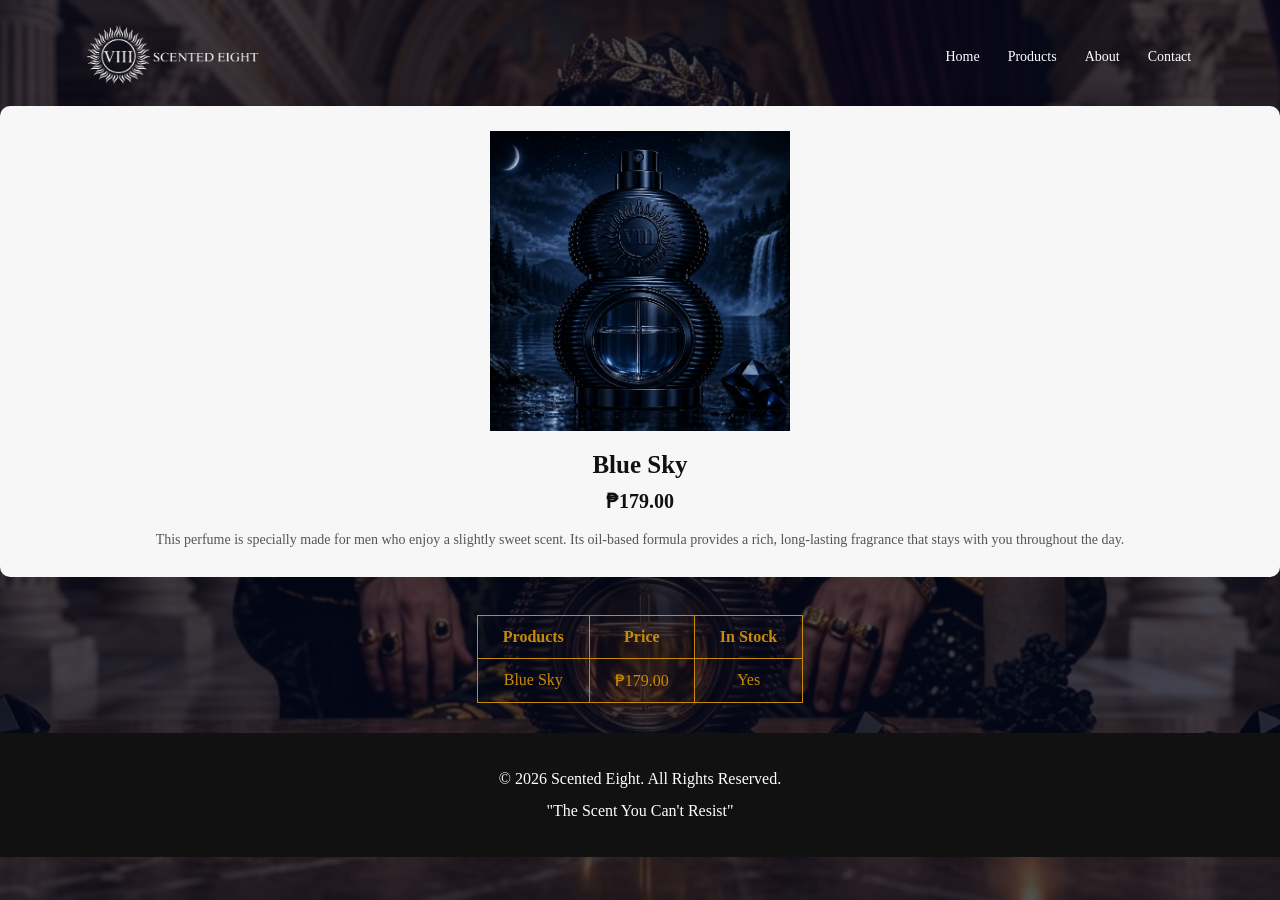
==== products/blue-sky.html @ aa4012aa "Add starter home page" ====
<!DOCTYPE html>
<html lang="en">
<head>
    <meta charset="UTF-8">
    <meta name="viewport" content="width=device-width, initial-scale=1.0">
    <title>Blue Sky</title>
    <link rel="stylesheet" href="../style.css">

</head>
<body>
    <section class="header" id="home">

<nav>

    <a href="#home">
        <img src="../remove bg.png" alt="Scented Eight Logo">
    </a>

    <div class="nav-links" id="navLinks">

        <i class="fa-solid fa-xmark close-icon" onclick="closeMenu()"></i>

        <ul>
            <li><a href="../index.html" onclick="closeMenu()">Home</a></li>
            <li><a href="../index.html#products" onclick="closeMenu()">Products</a></li>
            <li><a href="../index.html#about" onclick="closeMenu()">About</a></li>
            <li><a href="../index.html#contact" onclick="closeMenu()">Contact</a></li>
        </ul>

    </div>

    <i class="fa-solid fa-bars menu-icon" onclick="openMenu()"></i>

</nav>

    <article class="product-card">

        <img src="../Cool.jpg" alt="Blue Sky perfume bottle">

        <div class="product-info">

            <h3>Blue Sky</h3>

            <h4>₱179.00</h4>

            <p>
                This perfume is specially made for men who enjoy
                a slightly sweet scent. Its oil-based formula
                provides a rich, long-lasting fragrance that stays
                with you throughout the day.
            </p>

        </div>

    </article>


   <table class="market">
    <tr>
        <th>Products</th>
        <th>Price</th>
        <th>In Stock</th>
    </tr>

    <tr>
        <td>Blue Sky</td>
        <td>₱179.00</td>
        <td>Yes</td>
    </tr>
   </table> 

<footer>

<p>© 2026 Scented Eight. All Rights Reserved.</p>

<p>"The Scent You Can't Resist"</p>

</footer>

</body>
</html>
---- style.css ----
/* ================= GENERAL ================= */

* {
margin: 0;
padding: 0;
box-sizing: border-box;
font-family: "Playfair Display", serif;
}

html {
scroll-behavior: smooth;
}

body {
background: #fff;
color: #111;
}

/* ================= HOME ================= */

.header {
min-height: 100vh;
width: 100%;

background-image:
    linear-gradient(
        rgba(4, 9, 30, 0.7),
        rgba(4, 9, 30, 0.7)
    ),
    url("roman.png");

background-position: center;
background-size: cover;

position: relative;

}

/* ================= NAVIGATION ================= */

nav {
display: flex;
padding: 25px 6%;
justify-content: space-between;
align-items: center;
}

nav img {
width: 190px;
max-width: 100%;
}

.nav-links {
flex: 1;
text-align: right;
}

.nav-links ul li {
list-style: none;
display: inline-block;
padding: 8px 12px;
position: relative;
}

.nav-links ul li a {
color: #fff;
text-decoration: none;
font-size: 14px;
}

.nav-links ul li::after {
content: "";
width: 0%;
height: 2px;
background: #fff;
display: block;
margin: auto;
transition: 0.5s;
}

.nav-links ul li:hover::after {
width: 100%;
}

nav .fa-bars,
nav .fa-xmark {
display: none;
}

/* ================= HERO ================= */

.text-box {
width: 90%;
max-width: 900px;

color: #fff;

position: absolute;
top: 50%;
left: 50%;

transform: translate(-50%, -50%);

text-align: center;

}

.text-box h1 {
font-size: 62px;
margin-bottom: 20px;
}

.text-box p {
margin: 10px 0 40px;
font-size: 15px;
line-height: 1.7;
color: #f6f4f4;
}

.hero-btn {
display: inline-block;

text-decoration: none;
color: #fff;

border: 1px solid #fff;

padding: 13px 34px;

font-size: 14px;

background: transparent;

cursor: pointer;

transition: 0.4s;

}

.hero-btn {
background: #fff;
color: #000;
}

/* ================= PROFILE ================= */

.profile {
padding: 80px 10%;
text-align: center;
background: #f8f8f8;
}

.profile h2 {
font-size: 35px;
margin-bottom: 10px;
}

.position {
font-size: 16px;
margin-bottom: 25px;
}

.profile-logo {
width: 200px;
max-width: 80%;
height: auto;
margin: 20px auto;
}

.tagline {
font-size: 20px;
font-style: italic;
}

/* ================= PRODUCTS ================= */

.products {
padding: 80px 8%;
text-align: center;
}

.products h2,
.about h2,
.review h2,
.contact h2 {
font-size: 38px;
margin-bottom: 15px;
}

.section-intro {
margin-bottom: 45px;
color: #555;
}

.product-container {
display: grid;

grid-template-columns: repeat(3, 1fr);

gap: 30px;

max-width: 1200px;

margin: auto;

}

.product-card {
background: #f7f7f7;

padding: 25px;

border-radius: 10px;

box-shadow: 0 5px 20px rgba(0, 0, 0, 0.08);

transition: 0.3s;

}

.product-card {
transform: translateY(-8px);
}

.product-card img {
width: 200px;
max-width: 100%;
height: 250px;

object-fit: contain;

margin-bottom: 20px;

}

.product-info h3 {
font-size: 25px;
margin-bottom: 10px;
}

.product-info h4 {
font-size: 20px;
margin-bottom: 15px;
}

.product-info p {
font-size: 14px;
line-height: 1.7;
color: #555;
}

/* ================= ABOUT ================= */

.about {
padding: 80px 10%;
background: #f5f5f5;
text-align: center;
}

.section-content {
max-width: 800px;
margin: auto;
}

.section-content p {
line-height: 1.8;
margin: 15px 0;
color: #555;
}

/* ================= REVIEW ================= */

.review {
padding: 80px 20px;
text-align: center;
background: #fff;
}

.review > p {
color: #555;
margin-bottom: 30px;
}

.review-box {
max-width: 600px;

margin: auto;

padding: 35px;

background: #f7f7f7;

border-radius: 10px;

box-shadow: 0 5px 20px rgba(0, 0, 0, 0.08);

}

.review-box h3 {
margin-bottom: 20px;
}

/* STARS */

.stars {
margin: 20px 0;
}

.stars i {
font-size: 35px;

margin: 5px;

cursor: pointer;

transition: 0.2s;

}

.stars i {
transform: scale(1.2);
}

#ratingText {
margin-bottom: 20px;
color: #555;
}

/* COMMENT BOX */

textarea {
width: 100%;

padding: 15px;

resize: vertical;

border: 1px solid #ccc;

border-radius: 5px;

font-size: 15px;

outline: none;

}

textarea {
border-color: #555;
}

/* SUBMIT */

.submit-btn {
margin-top: 20px;

padding: 12px 30px;

border: none;

background: #111;

color: #fff;

cursor: pointer;

font-size: 14px;

transition: 0.3s;

}

.submit-btn {
background: #444;
}

#reviewMessage {
margin-top: 20px;
}

/* ================= CONTACT ================= */

.contact {
padding: 80px 20px;

text-align: center;

background: #f5f5f5;

}

.contact > p {
margin-bottom: 30px;
color: #555;
}

.contact-info p {
margin: 15px 0;
}

.contact-info i {
margin-right: 10px;
}

/* ================= FOOTER ================= */

footer {
background: #111;

color: #fff;

text-align: center;

padding: 30px 20px;

line-height: 2;

}

/* ================= MOBILE ================= */

@media (max-width: 700px) {

/* Navigation */

nav {
    padding: 20px;
}

nav img {
    width: 140px;
}

.nav-links {

    position: fixed;

    background: #111;

    height: 100vh;

    width: 75%;

    top: 0;

    right: -100%;

    text-align: left;

    z-index: 10;

    transition: 0.4s;
}

.nav-links ul {
    padding: 70px 30px;
}

.nav-links ul li {
    display: block;

    margin: 20px 0;
}

.nav-links ul li a {
    font-size: 18px;
}

nav .fa-bars,
nav .fa-xmark {
    display: block;

    color: #fff;

    font-size: 25px;

    cursor: pointer;
}

.close-icon {
    position: absolute;

    top: 25px;

    right: 25px;
}


/* Hero */

.header {
    min-height: 100vh;
}

.text-box {
    width: 90%;
}

.text-box h1 {
    font-size: 32px;
}

.text-box p {
    font-size: 13px;

    line-height: 1.6;

    margin-bottom: 30px;
}

.hero-btn {
    padding: 12px 22px;
}


/* Profile */

.profile {
    padding: 60px 20px;
}

.profile h2 {
    font-size: 28px;
}

.profile-logo {
    width: 160px;
}


/* Sections */

.products,
.about,
.review,
.contact {
    padding: 60px 20px;
}

.products h2,
.about h2,
.review h2,
.contact h2 {
    font-size: 30px;
}


/* Products */

.product-container {
    grid-template-columns: 1fr;

    gap: 25px;
}

.product-card {
    padding: 20px;
}

.product-card img {
    width: 180px;
    height: 220px;
}


/* Review */

.review-box {
    padding: 25px 18px;
}

.stars i {
    font-size: 28px;

    margin: 3px;
}


/* Contact */

.contact-info p {
    font-size: 14px;
}

}

/* View Details */
.view {

}

/* Product img */
.product-card img {
    width: 300px;
    height: auto;
    display: block;
    margin: 0 auto 20px;
}

/* Product Information */
.product-info{
    text-align: center;
}

/* ==========Table========== */
.market {
    margin: 30px auto;
    border-collapse: collapse;
    text-align: center;
}

.market th,
.market td {
    padding: 12px 25px;
    border: 1px solid #c88b07;
    color: #c88b07;
}

.product-info a {
    display: inline-block;
    margin-top: 15px;
    padding: 10px 24px;
    background-color: #111;
    color: #fff;
    text-decoration: none;
    border-radius: 25px;
    font-size: 14px;
    font-weight: 300;
    letter-spacing: 1px;
    transition: all 0.3s ease;
}

.product-info a:hover {
    background-color: #c9a227;
    color: #fff;
    transform: translateY(-3px);
    box-shodow: 0 5x 15px rgba(0, 0, 0, 0.2);
}
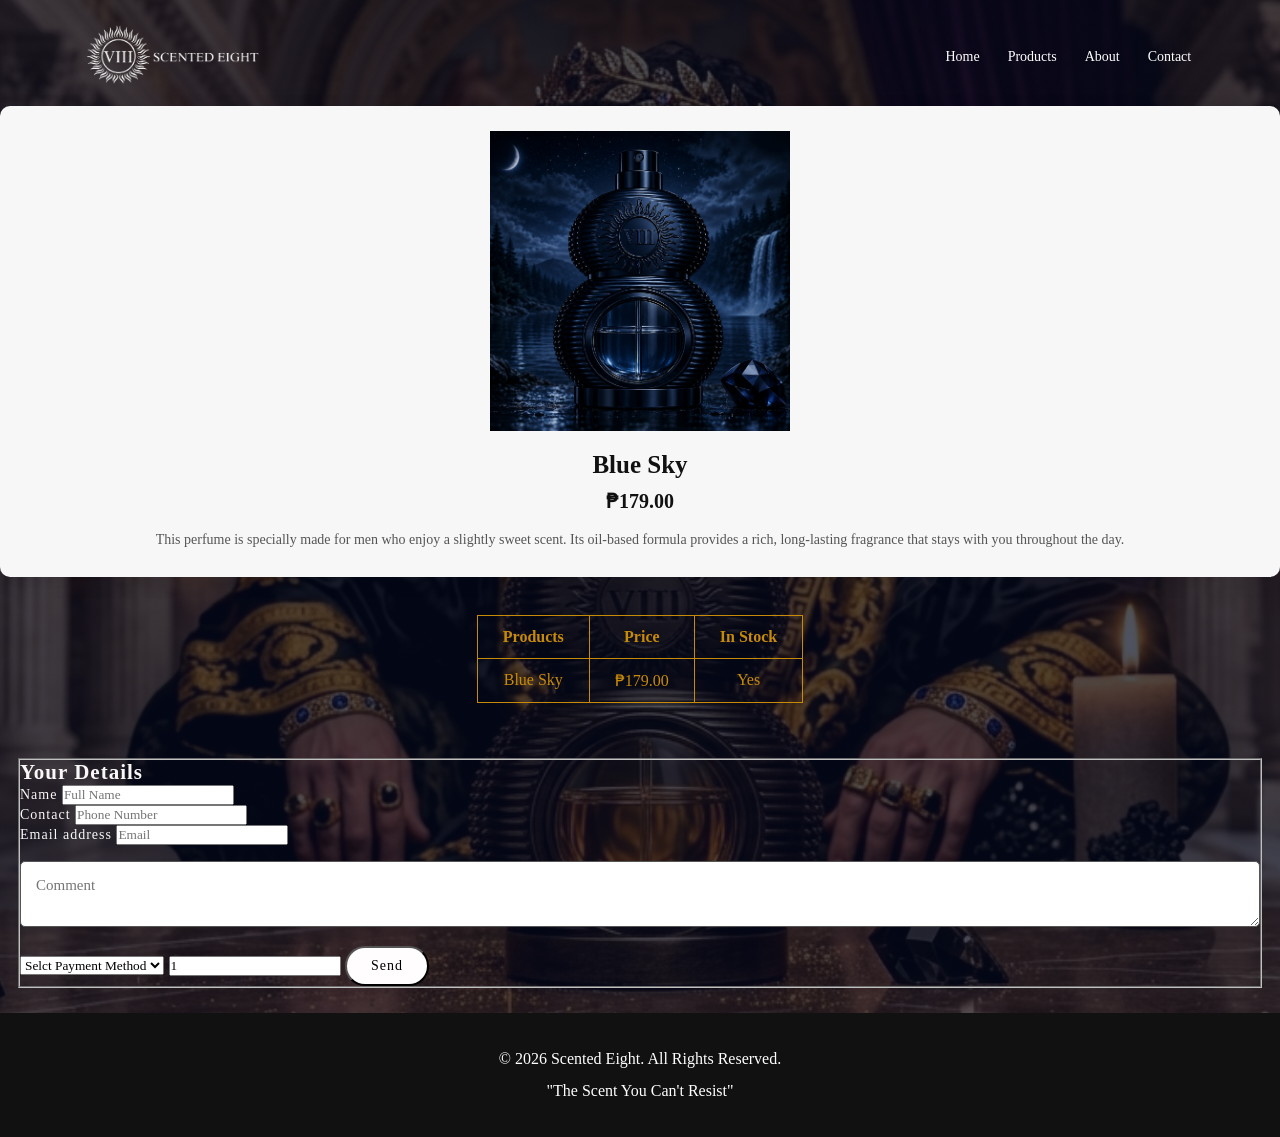
==== commit cf632655: "Add starter home page" ====
--- a/products/blue-sky.html
+++ b/products/blue-sky.html
@@ -69,6 +69,38 @@
     </tr>
    </table> 
 
+
+<!-- ================= INFORMATION ================= -->
+<div class="informationModal" class="modal">
+
+<form onsubmit="customerInfo(event)">    
+<fieldset>
+    <h2>Your Details</h2>
+
+    <label for="name">Name</label>
+    <input type="text" id="name" placeholder="Full Name" required> <br>
+
+    <label for="tel">Contact</label>
+    <input type="tel" id="phone" placeholder="Phone Number" required> <br>
+
+    <label for="email">Email address</label>
+    <input type="email" id="email" placeholder="Email" required> <br>
+ <br>
+    <textarea id="comment" placeholder="Comment"></textarea>
+    <select id="payment" required>
+        <option value="">Selct Payment Method</option>
+        <option value="Cash On Delivery">Cash On Delivery</option>
+        <option value="Bank Transfer">Bank Transfer</option>
+    </select>
+    
+    <input type="number" id="quantity" value="1" min="1" required>
+ 
+
+    <button class="gold-btn" type="submit">Send</button>
+ </fieldset>
+</form>
+</div>
+ 
 <footer>
 
 <p>© 2026 Scented Eight. All Rights Reserved.</p>
--- a/style.css
+++ b/style.css
@@ -584,10 +584,38 @@
 
 }
 
-/* View Details */
-.view {
-
-}
+/* Information */
+.informationModal {
+    font-size: 14px;
+    font-weight: 300;
+    text-align: fixed;
+    letter-spacing: 1px;
+    color:#f9f8f7;
+    display: block;
+    padding: 25px 18px;
+}
+
+.gold-btn {
+    display: inline-block;
+    margin-top: 15px;
+    padding: 10px 24px;
+    background-color: #fffdfd;
+    color: #000000;
+    text-decoration: none;
+    border-radius: 25px;
+    font-size: 14px;
+    font-weight: 300;
+    letter-spacing: 1px;
+    transition: all 0.3s ease;
+}
+
+.gold-btn:hover {
+     background-color: #c9a227;
+    color: #050000;
+    transform: translateY(-3px);
+    box-shadow: 0 5x 15px rgba(0, 0, 0, 0.2);
+}
+
 
 /* Product img */
 .product-card img {
@@ -634,5 +662,5 @@
     background-color: #c9a227;
     color: #fff;
     transform: translateY(-3px);
-    box-shodow: 0 5x 15px rgba(0, 0, 0, 0.2);
+    box-shadow: 0 5x 15px rgba(0, 0, 0, 0.2);
 }
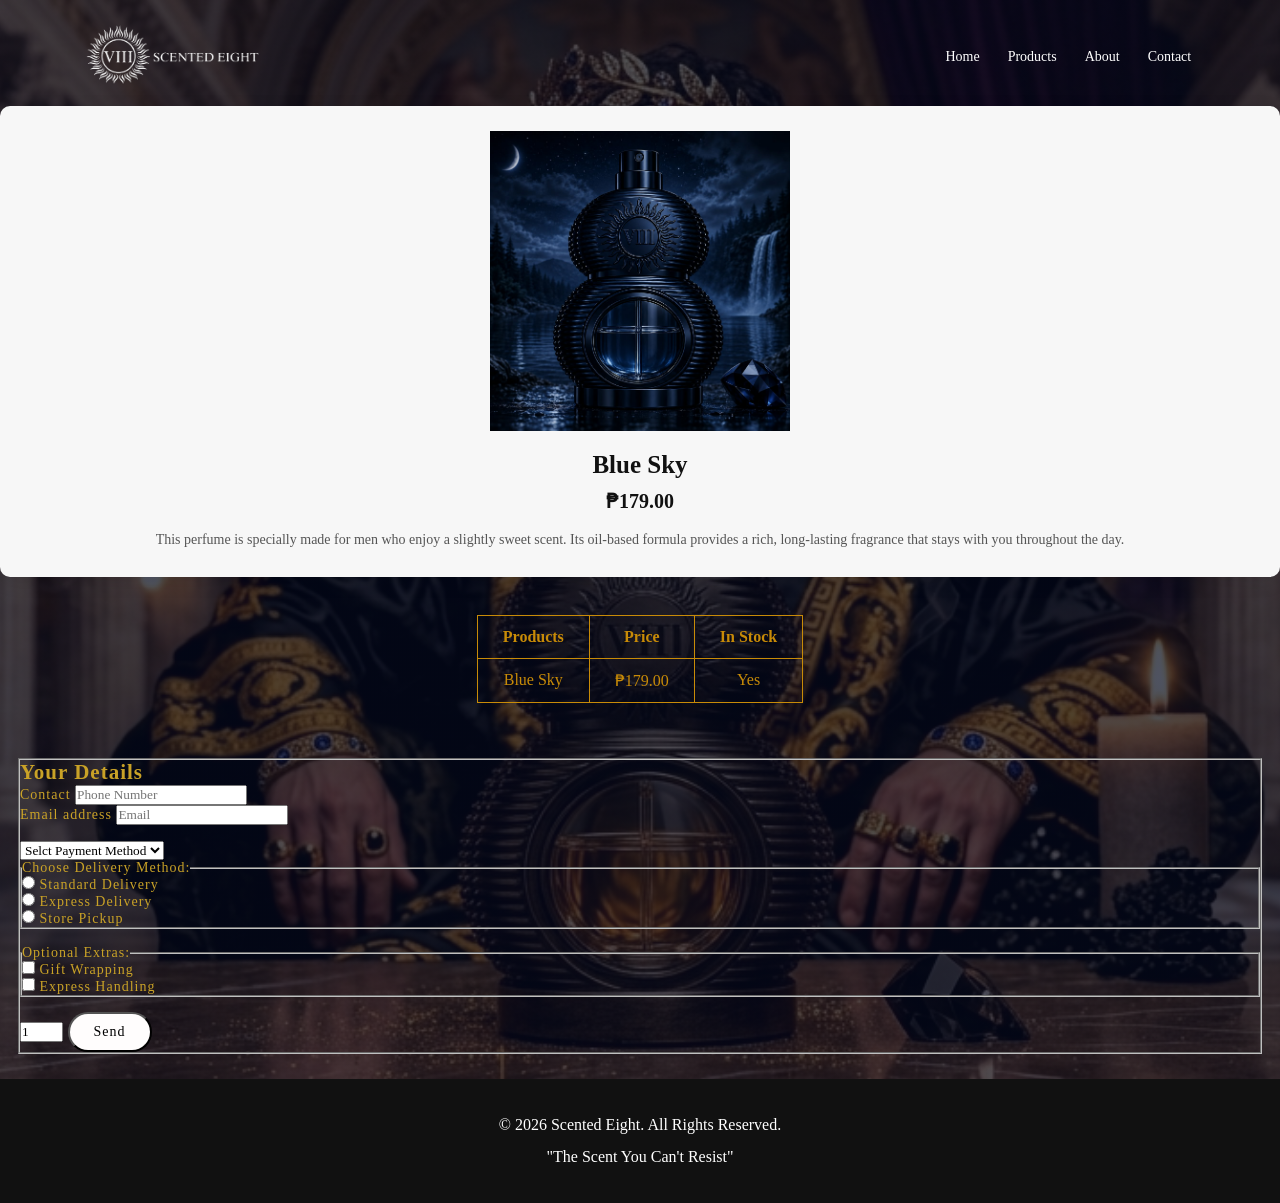
==== commit 7021cb24: "Add starter home page" ====
--- a/products/blue-sky.html
+++ b/products/blue-sky.html
@@ -77,23 +77,45 @@
 <fieldset>
     <h2>Your Details</h2>
 
-    <label for="name">Name</label>
-    <input type="text" id="name" placeholder="Full Name" required> <br>
-
     <label for="tel">Contact</label>
     <input type="tel" id="phone" placeholder="Phone Number" required> <br>
 
     <label for="email">Email address</label>
     <input type="email" id="email" placeholder="Email" required> <br>
  <br>
-    <textarea id="comment" placeholder="Comment"></textarea>
+
     <select id="payment" required>
         <option value="">Selct Payment Method</option>
         <option value="Cash On Delivery">Cash On Delivery</option>
         <option value="Bank Transfer">Bank Transfer</option>
-    </select>
+    </select> <br>
+
+     <fieldset>
+
+        <legend>Choose Delivery Method:</legend>
+
+            <input type="radio" id="standard-delivery" name="delivery" value="standard" required>
+            <label for="standard-delivery">Standard Delivery</label><br>
+            <input type="radio" id="express-delivery" name="delivery" value="express">
+            <label for="express-delivery">Express Delivery</label><br>
+            <input type="radio" id="store-pickup" name="delivery" value="pickup">
+            <label for="store-pickup">Store Pickup</label>
+                        
+    </fieldset>
+
+    <br>
+
+    <fieldset>
+        <legend>Optional Extras:</legend>
+        <input type="checkbox" id="gift-wrapping" name="extras" value="gift-wrapping">
+        <label for="gift-warpping">Gift Wrapping</label><br>
+
+        <input type="checkbox" id="express-handling" name="extras" value="express-handling">
+        <label for="express-handling">Express Handling</label><br>
+
+    </fieldset>   
     
-    <input type="number" id="quantity" value="1" min="1" required>
+    <input type="number" id="quantity" value="1" min="1" max="20" required>
  
 
     <button class="gold-btn" type="submit">Send</button>
--- a/style.css
+++ b/style.css
@@ -590,7 +590,7 @@
     font-weight: 300;
     text-align: fixed;
     letter-spacing: 1px;
-    color:#f9f8f7;
+    color:#c9a227;
     display: block;
     padding: 25px 18px;
 }
